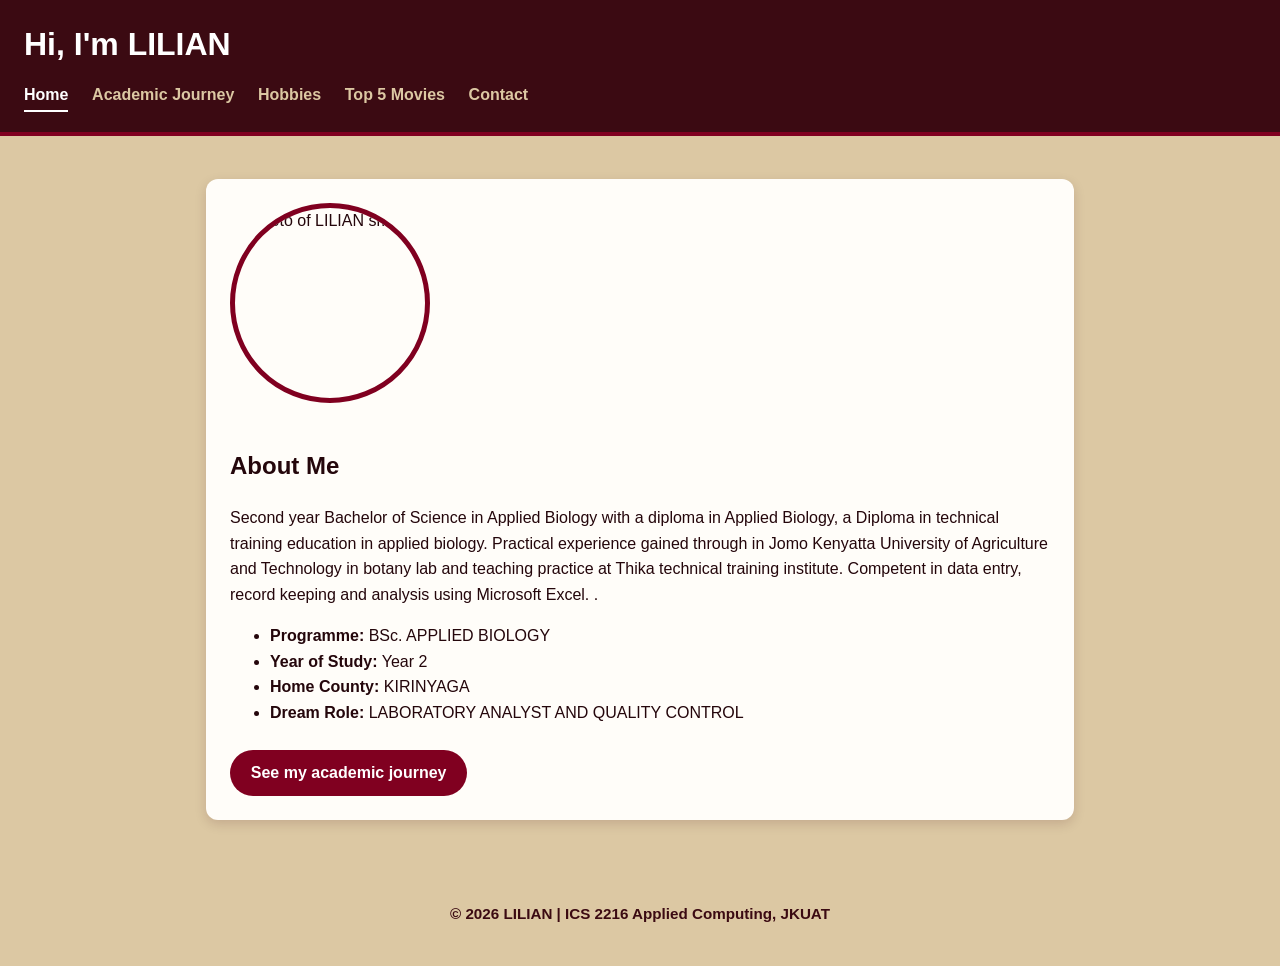
==== index.html @ dc78269f "Add files via upload" ====
<!DOCTYPE html>
<html lang="en">
<head>
  <meta charset="utf-8">
  <meta name="viewport" content="width=device-width, initial-scale=1">
  <title>LILIAN | Portfolio</title>
  <link rel="stylesheet" href="style.css">
</head>
<body>
  <header>
    <h1>Hi, I'm LILIAN</h1>
    <nav>
      <a href="index.html" class="active">Home</a>
      <a href="academic.html">Academic Journey</a>
      <a href="hobbies.html">Hobbies</a>
      <a href="movies.html">Top 5 Movies</a>
      <a href="contact.html">Contact</a>
    </nav>
  </header>

  <main>
    <section class="card hero">
      <img src="images/my photo.jpg" alt="Photo of LILIAN smiling" class="profile-pic">
      <div>
        <h2>About Me</h2>
        <p>Second year Bachelor of Science in Applied Biology with a diploma in Applied Biology, a Diploma in technical training education in applied biology. Practical experience gained through in Jomo Kenyatta University of Agriculture and Technology in botany lab and teaching practice at Thika technical training institute. Competent in data entry, record keeping and analysis using Microsoft Excel. .</p>
        <ul>
          <li><strong>Programme:</strong> BSc. APPLIED BIOLOGY</li>
          <li><strong>Year of Study:</strong> Year 2</li>
          <li><strong>Home County:</strong> KIRINYAGA</li>
          <li><strong>Dream Role:</strong> LABORATORY ANALYST AND QUALITY CONTROL</li>
        </ul>
        <a class="btn" href="academic.html">See my academic journey</a>
      </div>
    </section>
  </main>

  <footer>
    <p>&copy; 2026 LILIAN | ICS 2216 Applied Computing, JKUAT</p>
  </footer>
</body>
</html>
---- style.css ----
:root {
  --bg: #DCC8A3;       /* Warm Sand Background */
  --dark: #3B0A12;     /* Deep Maroon Header & Text */
  --brand: #800020;    /* Burgundy Accents & Buttons */
  --card: #FFFDF9;     /* Soft Off-White Card Surface */
  --ink: #24060B;      /* High-Contrast Body Text */
}

* {
  box-sizing: border-box;
}

body {
  margin: 0;
  font-family: "Segoe UI", Arial, sans-serif;
  background: var(--bg);
  color: var(--ink);
  line-height: 1.6;
}

header {
  background: var(--dark);
  color: #fff;
  padding: 1.2rem 1.5rem;
  border-bottom: 4px solid var(--brand);
}

header h1 {
  margin: 0 0 0.5rem 0;
}

nav a {
  color: #DCC8A3;
  margin-right: 1.2rem;
  text-decoration: none;
  font-weight: 700;
  display: inline-block;
  padding: 0.2rem 0;
}

nav a:hover,
nav a.active {
  color: #ffffff;
  border-bottom: 2px solid #ffffff;
}

main {
  max-width: 900px;
  margin: auto;
  padding: 1.5rem 1rem;
}

img {
  max-width: 100%;
  height: auto;
  border-radius: 12px;
}

.card {
  background: var(--card);
  padding: 1.5rem;
  border-radius: 12px;
  box-shadow: 0 4px 12px rgba(59, 10, 18, 0.15);
  margin: 1.2rem 0;
  transition: transform 0.2s ease;
}

.card:hover {
  transform: translateY(-4px);
}

.hero {
  display: flex;
  gap: 1.5rem;
  align-items: center;
  flex-wrap: wrap;
}

.profile-pic {
  width: 200px;
  height: 200px;
  object-fit: cover;
  border-radius: 50%;
  border: 5px solid var(--brand);
}

.grid {
  display: grid;
  grid-template-columns: repeat(auto-fit, minmax(260px, 1fr));
  gap: 1.2rem;
}

.btn {
  display: inline-block;
  background: var(--brand);
  color: #ffffff;
  padding: 0.65rem 1.3rem;
  border-radius: 999px;
  text-decoration: none;
  font-weight: 700;
  border: none;
  cursor: pointer;
  margin-top: 0.5rem;
  margin-right: 0.5rem;
}

.btn:hover {
  background: var(--dark);
}

/* Tables for Academic Page */
table {
  width: 100%;
  border-collapse: collapse;
  margin-top: 1rem;
}

th, td {
  text-align: left;
  padding: 0.75rem;
  border-bottom: 1px solid #DCC8A3;
}

th {
  background: var(--dark);
  color: #ffffff;
}

/* Swipeable Movie Carousel */
.swipe-hint {
  font-size: 0.9rem;
  color: var(--brand);
  font-weight: 600;
  margin-bottom: 0.5rem;
}

.movie-slider {
  display: flex;
  gap: 1.2rem;
  overflow-x: auto;
  scroll-snap-type: x mandatory;
  scroll-behavior: smooth;
  padding-bottom: 1rem;
  -webkit-overflow-scrolling: touch;
}

.movie-slider::-webkit-scrollbar {
  height: 8px;
}

.movie-slider::-webkit-scrollbar-thumb {
  background: var(--brand);
  border-radius: 999px;
}

.movie-card {
  flex: 0 0 280px;
  scroll-snap-align: start;
  background: var(--card);
  border-radius: 12px;
  padding: 1rem;
  box-shadow: 0 4px 10px rgba(59, 10, 18, 0.15);
  border-top: 4px solid var(--brand);
}

.movie-card img {
  width: 100%;
  height: 180px;
  object-fit: cover;
  margin-bottom: 0.75rem;
}

/* Contact Form */
input, textarea {
  width: 100%;
  padding: 0.6rem;
  border: 1px solid #b89f72;
  border-radius: 8px;
  font-family: inherit;
  margin-top: 0.3rem;
}

footer {
  text-align: center;
  padding: 1.5rem;
  font-size: 0.95rem;
  color: var(--dark);
  font-weight: 600;
}
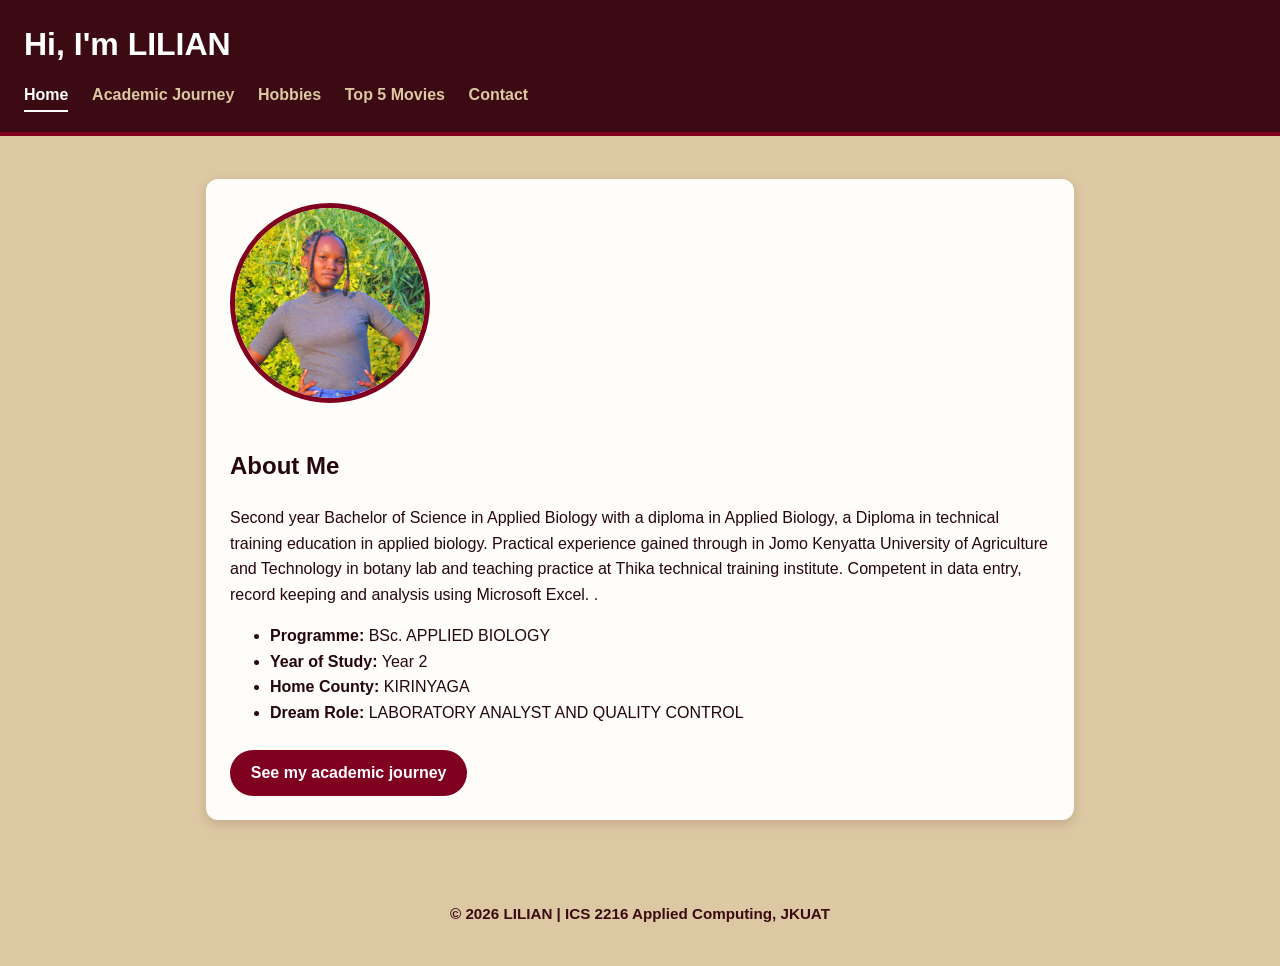
==== commit 787b67e6: "Fix image source and clean HTML structure Updated image source path and cleaned up HTML." ====
--- a/index.html
+++ b/index.html
@@ -20,7 +20,7 @@
 
   <main>
     <section class="card hero">
-      <img src="images/my photo.jpg" alt="Photo of LILIAN smiling" class="profile-pic">
+      <img src="myphoto.jpg" alt="Photo of LILIAN smiling" class="profile-pic">
       <div>
         <h2>About Me</h2>
         <p>Second year Bachelor of Science in Applied Biology with a diploma in Applied Biology, a Diploma in technical training education in applied biology. Practical experience gained through in Jomo Kenyatta University of Agriculture and Technology in botany lab and teaching practice at Thika technical training institute. Competent in data entry, record keeping and analysis using Microsoft Excel. .</p>
@@ -39,4 +39,4 @@
     <p>&copy; 2026 LILIAN | ICS 2216 Applied Computing, JKUAT</p>
   </footer>
 </body>
-</html>+</html>
